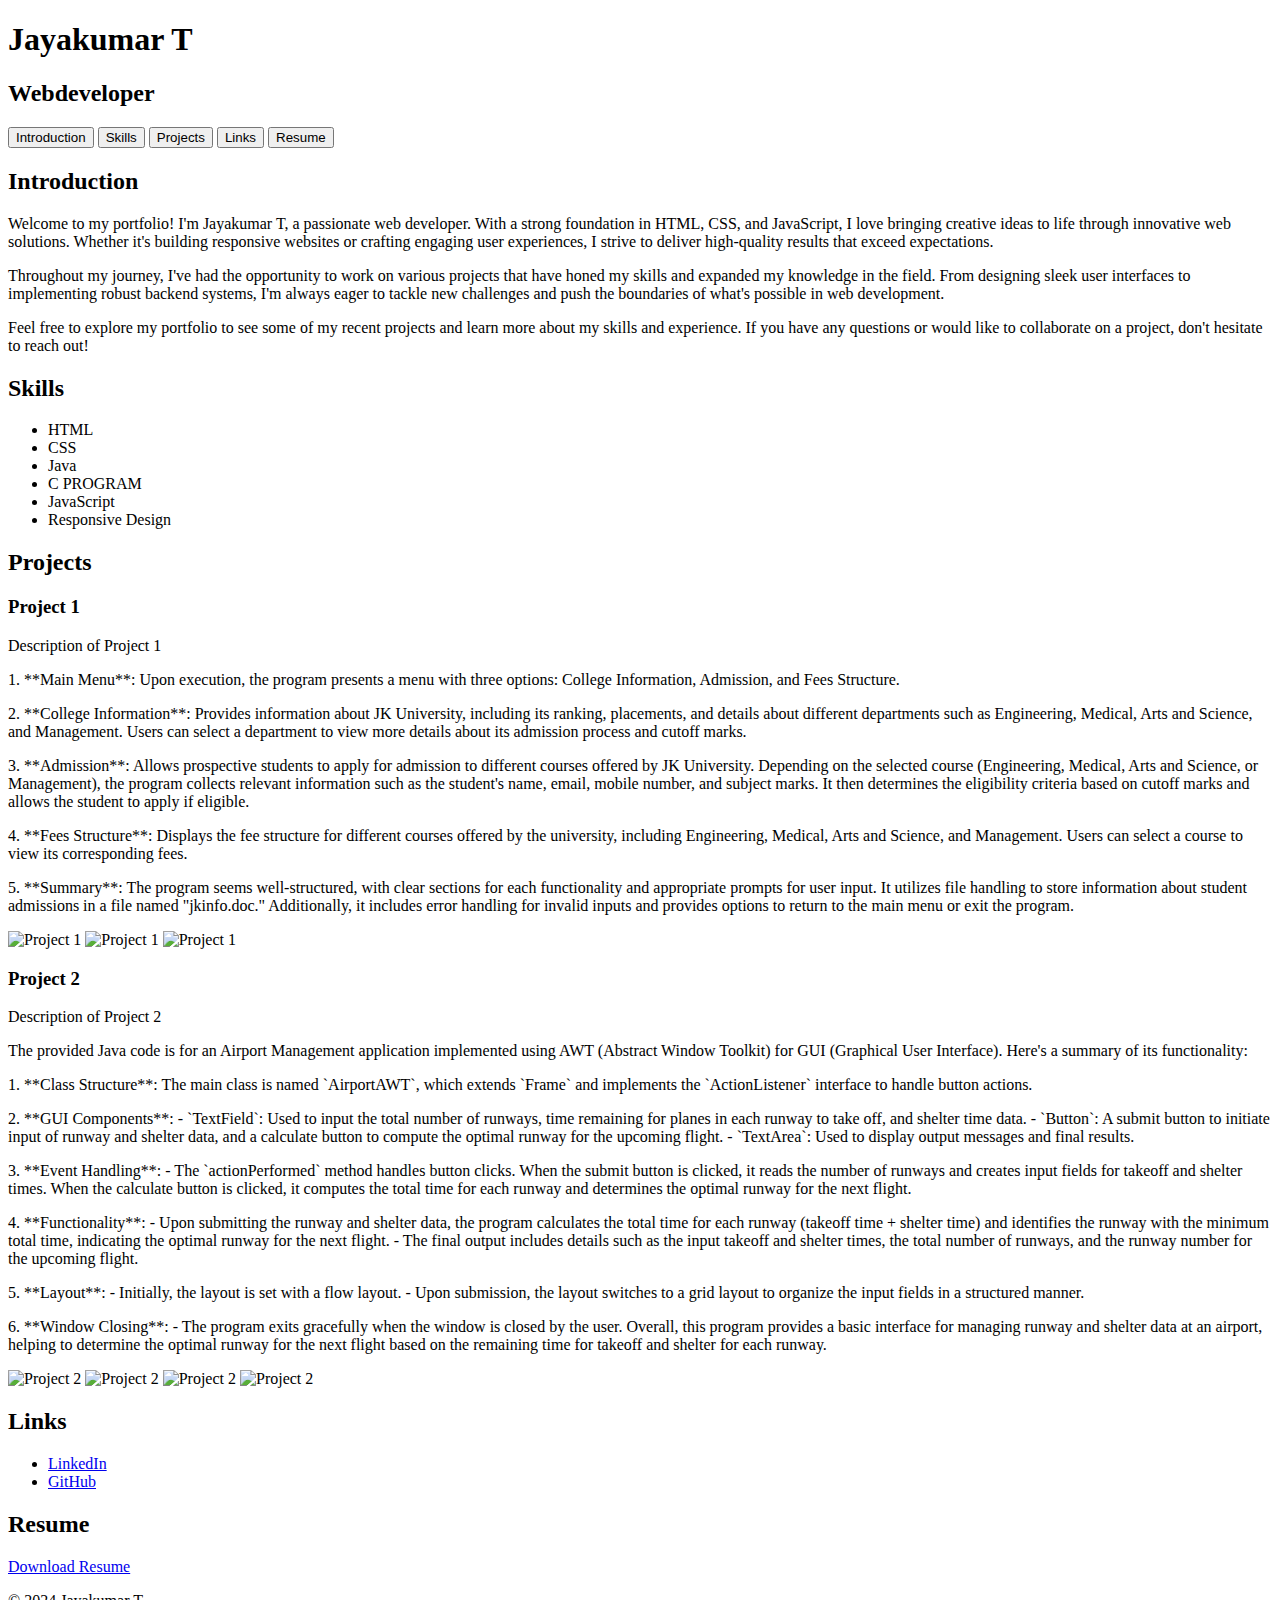
==== index.html @ 0cedcfc5 "index.html" ====
<!DOCTYPE html>
<html lang="en">
<head>
  <meta charset="UTF-8">
  <meta name="viewport" content="width=device-width, initial-scale=1.0">
  <title>Jayakumar T's Portfolio</title>
  <link rel="stylesheet" href="styles.css">
</head>
<body style="background-image: url('background.jpg'); background-size: cover;">

  <!-- Main Heading -->
  <header>
    <div class="header-content">
      <h1>Jayakumar T</h1>
      <h2>Webdeveloper</h2>
    </div>
  </header>

  <!-- Tabs Section -->
  <div class="tabs">
    <button class="tablinks" onclick="openTab(event, 'intro')">Introduction</button>
    <button class="tablinks" onclick="openTab(event, 'skills')">Skills</button>
    <button class="tablinks" onclick="openTab(event, 'projects')">Projects</button>
    <button class="tablinks" onclick="openTab(event, 'links')">Links</button>
    <button class="tablinks" onclick="openTab(event, 'resume')">Resume</button>
  </div>

  <!-- Introduction Section -->
  <section id="intro" class="tabcontent">
    <h2>Introduction</h2>
    <p>Welcome to my portfolio! I'm Jayakumar T, a passionate web developer. With a strong foundation in HTML, CSS, and JavaScript, I love bringing creative ideas to life through innovative web solutions. Whether it's building responsive websites or crafting engaging user experiences, I strive to deliver high-quality results that exceed expectations.</p>
    <p>Throughout my journey, I've had the opportunity to work on various projects that have honed my skills and expanded my knowledge in the field. From designing sleek user interfaces to implementing robust backend systems, I'm always eager to tackle new challenges and push the boundaries of what's possible in web development.</p>
    <p>Feel free to explore my portfolio to see some of my recent projects and learn more about my skills and experience. If you have any questions or would like to collaborate on a project, don't hesitate to reach out!</p>
  </section>

  <!-- Skills Section -->
  <section id="skills" class="tabcontent">
    <h2>Skills</h2>
    <ul>
      <li>HTML</li>
      <li>CSS</li>
      <li>Java</li>
     <li>C PROGRAM</li>
      <li>JavaScript</li>
      <li>Responsive Design</li>
    </ul>
  </section>

  <!-- Projects Section -->
  <section id="projects" class="tabcontent">
    <h2>Projects</h2>
    <div class="project">
      <h3>Project 1</h3>
      <p>Description of Project 1
<p>1. **Main Menu**: Upon execution, the program presents a menu with three options: College Information, Admission, and Fees Structure.</p>

<p>2. **College Information**: Provides information about JK University, including its ranking, placements, and details about different departments such as Engineering, Medical, Arts and Science, and Management. Users can select a department to view more details about its admission process and cutoff marks.</p>
<p>3. **Admission**: Allows prospective students to apply for admission to different courses offered by JK University. Depending on the selected course (Engineering, Medical, Arts and Science, or Management), the program collects relevant information such as the student's name, email, mobile number, and subject marks. It then determines the eligibility criteria based on cutoff marks and allows the student to apply if eligible.</p>

<p>4. **Fees Structure**: Displays the fee structure for different courses offered by the university, including Engineering, Medical, Arts and Science, and Management. Users can select a course to view its corresponding fees.</p>

5. **Summary**: The program seems well-structured, with clear sections for each functionality and appropriate prompts for user input. It utilizes file handling to store information about student admissions in a file named "jkinfo.doc." Additionally, it includes error handling for invalid inputs and provides options to return to the main menu or exit the program.



</p>
      <img src="projectc1.jpg" alt="Project 1">
  <img src="projectc2.jpg" alt="Project 1">
  <img src="projectc3.jpg" alt="Project 1">
    </div>
    <div class="project">
      <h3>Project 2</h3>
      <p>Description of Project 2
<p>      The provided Java code is for an Airport Management application implemented using AWT (Abstract Window Toolkit) for GUI (Graphical User Interface). Here's a summary of its functionality:

<p>1. **Class Structure**: The main class is named `AirportAWT`, which extends `Frame` and implements the `ActionListener` interface to handle button actions.</p>

<p>2. **GUI Components**:
   - `TextField`: Used to input the total number of runways, time remaining for planes in each runway to take off, and shelter time data.
   - `Button`: A submit button to initiate input of runway and shelter data, and a calculate button to compute the optimal runway for the upcoming flight.
   - `TextArea`: Used to display output messages and final results.</p>

<p>3. **Event Handling**:
   - The `actionPerformed` method handles button clicks. When the submit button is clicked, it reads the number of runways and creates input fields for takeoff and shelter times. When the calculate button is clicked, it computes the total time for each runway and determines the optimal runway for the next flight.</p>

<p>4. **Functionality**:
   - Upon submitting the runway and shelter data, the program calculates the total time for each runway (takeoff time + shelter time) and identifies the runway with the minimum total time, indicating the optimal runway for the next flight.
   - The final output includes details such as the input takeoff and shelter times, the total number of runways, and the runway number for the upcoming flight.</p>

<p>5. **Layout**:
   - Initially, the layout is set with a flow layout.
   - Upon submission, the layout switches to a grid layout to organize the input fields in a structured manner.</p> <p>6. **Window Closing**:
   - The program exits gracefully when the window is closed by the user.

Overall, this program provides a basic interface for managing runway and shelter data at an airport, helping to determine the optimal runway for the next flight based on the remaining time for takeoff and shelter for each runway. </p>


</p>
      <img src="1.jpg" alt="Project 2">
<img src="2.jpg" alt="Project 2">
<img src="3.jpg" alt="Project 2">
<img src="4.jpg" alt="Project 2">
    </div>
  </section>

  <!-- Links Section -->
  <section id="links" class="tabcontent">
    <h2>Links</h2>
    <ul>
      <li><a href="https://www.linkedin.com/in/jayakumar-t-4871ab226">LinkedIn</a></li>

      <li><a href="https://www.github.com/TKJayakumar">GitHub</a></li>
    
    </ul>
  </section>

  <!-- Resume Section -->
  <section id="resume" class="tabcontent">
    <h2>Resume</h2>
    <a href="resume.pdf" download>Download Resume</a>
  </section>

  <footer>
    <p>&copy; 2024 Jayakumar T</p>
  </footer>



  <script>
    function openTab(evt, tabName) {
      var i, tabcontent, tablinks;
      tabcontent = document.getElementsByClassName("tabcontent");
      for (i = 0; i < tabcontent.length; i++) {
        tabcontent[i].style.display = "none";
      }
      tablinks = document.getElementsByClassName("tablinks");
      for (i = 0; i < tablinks.length; i++) {
        tablinks[i].classList.remove("active");
      }
      document.getElementById(tabName).style.display = "block";
      evt.currentTarget.classList.add("active");
    }
  </script>

</body>
</html>
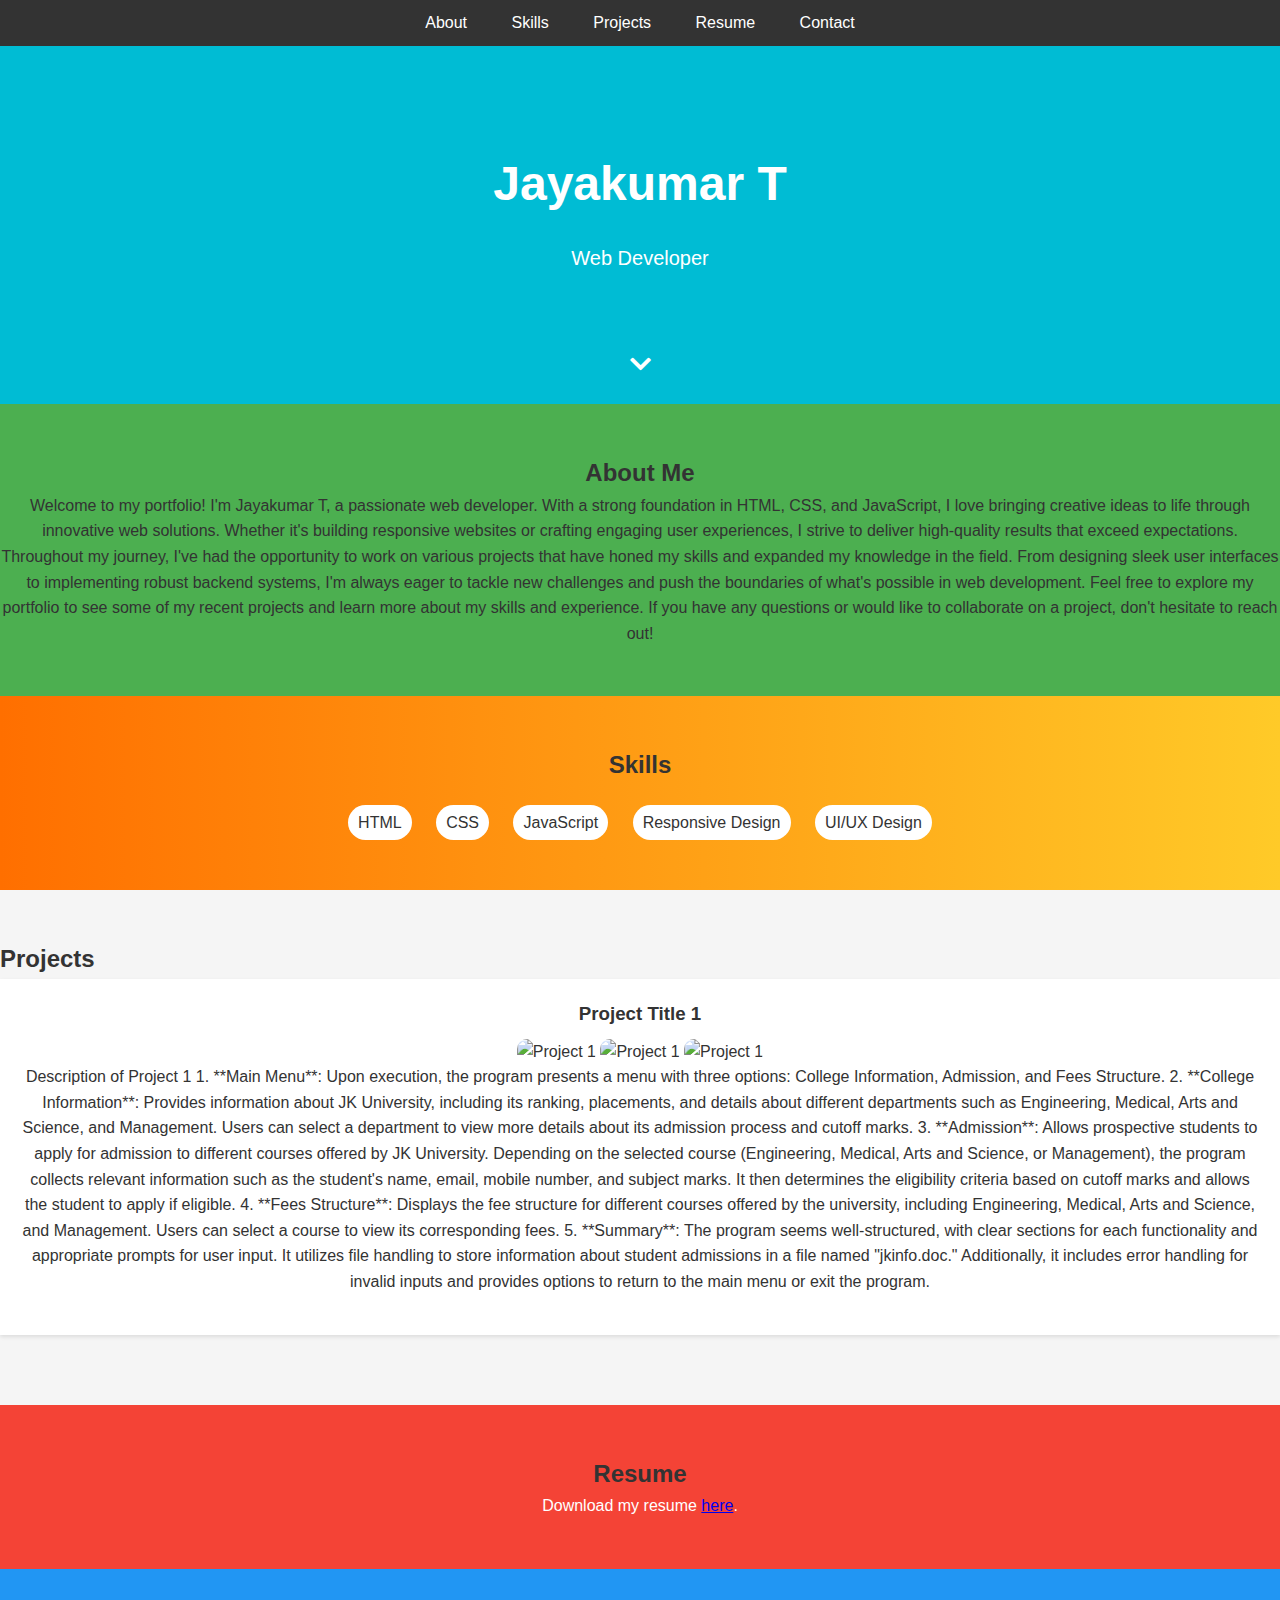
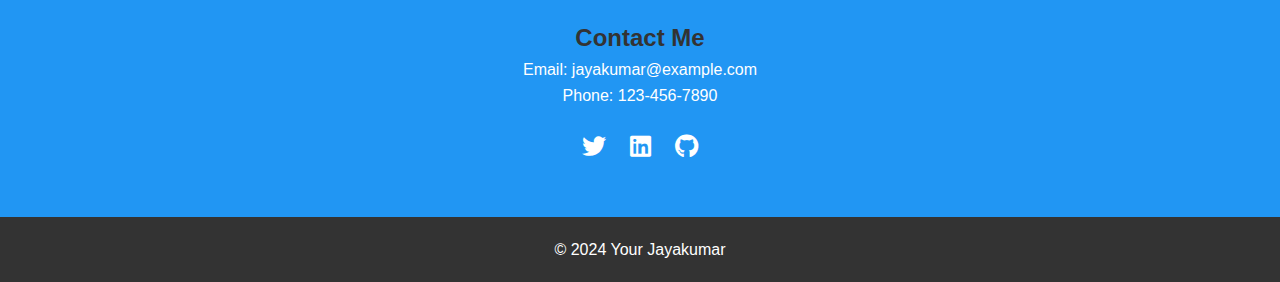
==== commit bc849e52: "Update index.html" ====
--- a/index.html
+++ b/index.html
@@ -3,144 +3,103 @@
 <head>
   <meta charset="UTF-8">
   <meta name="viewport" content="width=device-width, initial-scale=1.0">
-  <title>Jayakumar T's Portfolio</title>
+  <title>My Portfolio</title>
   <link rel="stylesheet" href="styles.css">
+  <link rel="stylesheet" href="https://cdnjs.cloudflare.com/ajax/libs/font-awesome/5.15.4/css/all.min.css">
 </head>
-<body style="background-image: url('background.jpg'); background-size: cover;">
+<body>
+  <!-- Navigation -->
+  <nav>
+    <ul>
+      <li><a href="#about">About</a></li>
+      <li><a href="#skills">Skills</a></li>
+      <li><a href="#projects">Projects</a></li>
+      <li><a href="#resume">Resume</a></li>
+      <li><a href="#contact">Contact</a></li>
+    </ul>
+  </nav>
 
-  <!-- Main Heading -->
+  <!-- Header Section -->
   <header>
-    <div class="header-content">
-      <h1>Jayakumar T</h1>
-      <h2>Webdeveloper</h2>
-    </div>
+    <h1>Jayakumar T</h1>
+    <p>Web Developer</p>
+    <a href="#about" class="scroll-down"><i class="fas fa-chevron-down"></i></a>
   </header>
 
-  <!-- Tabs Section -->
-  <div class="tabs">
-    <button class="tablinks" onclick="openTab(event, 'intro')">Introduction</button>
-    <button class="tablinks" onclick="openTab(event, 'skills')">Skills</button>
-    <button class="tablinks" onclick="openTab(event, 'projects')">Projects</button>
-    <button class="tablinks" onclick="openTab(event, 'links')">Links</button>
-    <button class="tablinks" onclick="openTab(event, 'resume')">Resume</button>
-  </div>
+  <!-- About Section -->
+  <section id="about">
+    <h2>About Me</h2>
+  
+    <p>Welcome to my portfolio! I'm Jayakumar T, a passionate web developer. With a strong foundation in HTML, CSS, and JavaScript, I love bringing creative ideas to life through innovative web solutions. Whether it's building responsive websites or crafting engaging user experiences, I strive to deliver high-quality results that exceed expectations.
 
-  <!-- Introduction Section -->
-  <section id="intro" class="tabcontent">
-    <h2>Introduction</h2>
-    <p>Welcome to my portfolio! I'm Jayakumar T, a passionate web developer. With a strong foundation in HTML, CSS, and JavaScript, I love bringing creative ideas to life through innovative web solutions. Whether it's building responsive websites or crafting engaging user experiences, I strive to deliver high-quality results that exceed expectations.</p>
-    <p>Throughout my journey, I've had the opportunity to work on various projects that have honed my skills and expanded my knowledge in the field. From designing sleek user interfaces to implementing robust backend systems, I'm always eager to tackle new challenges and push the boundaries of what's possible in web development.</p>
-    <p>Feel free to explore my portfolio to see some of my recent projects and learn more about my skills and experience. If you have any questions or would like to collaborate on a project, don't hesitate to reach out!</p>
+Throughout my journey, I've had the opportunity to work on various projects that have honed my skills and expanded my knowledge in the field. From designing sleek user interfaces to implementing robust backend systems, I'm always eager to tackle new challenges and push the boundaries of what's possible in web development.
+
+Feel free to explore my portfolio to see some of my recent projects and learn more about my skills and experience. If you have any questions or would like to collaborate on a project, don't hesitate to reach out!</p>
   </section>
 
   <!-- Skills Section -->
-  <section id="skills" class="tabcontent">
+  <section id="skills">
     <h2>Skills</h2>
     <ul>
       <li>HTML</li>
       <li>CSS</li>
-      <li>Java</li>
-     <li>C PROGRAM</li>
       <li>JavaScript</li>
       <li>Responsive Design</li>
+      <li>UI/UX Design</li>
+      <!-- Add more skills as needed -->
     </ul>
   </section>
 
   <!-- Projects Section -->
-  <section id="projects" class="tabcontent">
+  <section id="projects">
     <h2>Projects</h2>
-    <div class="project">
-      <h3>Project 1</h3>
+    <!-- Add project cards with titles, descriptions, and images -->
+    <div class="project-card">
+      <h3>Project Title 1</h3>
+      <img src="projectc1.jpg" alt="Project 1">
+       <img src="projectc2.jpg" alt="Project 1">
+        <img src="projectc3.jpg" alt="Project 1">
       <p>Description of Project 1
-<p>1. **Main Menu**: Upon execution, the program presents a menu with three options: College Information, Admission, and Fees Structure.</p>
 
-<p>2. **College Information**: Provides information about JK University, including its ranking, placements, and details about different departments such as Engineering, Medical, Arts and Science, and Management. Users can select a department to view more details about its admission process and cutoff marks.</p>
-<p>3. **Admission**: Allows prospective students to apply for admission to different courses offered by JK University. Depending on the selected course (Engineering, Medical, Arts and Science, or Management), the program collects relevant information such as the student's name, email, mobile number, and subject marks. It then determines the eligibility criteria based on cutoff marks and allows the student to apply if eligible.</p>
+1. **Main Menu**: Upon execution, the program presents a menu with three options: College Information, Admission, and Fees Structure.
 
-<p>4. **Fees Structure**: Displays the fee structure for different courses offered by the university, including Engineering, Medical, Arts and Science, and Management. Users can select a course to view its corresponding fees.</p>
+2. **College Information**: Provides information about JK University, including its ranking, placements, and details about different departments such as Engineering, Medical, Arts and Science, and Management. Users can select a department to view more details about its admission process and cutoff marks.
+
+3. **Admission**: Allows prospective students to apply for admission to different courses offered by JK University. Depending on the selected course (Engineering, Medical, Arts and Science, or Management), the program collects relevant information such as the student's name, email, mobile number, and subject marks. It then determines the eligibility criteria based on cutoff marks and allows the student to apply if eligible.
+
+4. **Fees Structure**: Displays the fee structure for different courses offered by the university, including Engineering, Medical, Arts and Science, and Management. Users can select a course to view its corresponding fees.
 
 5. **Summary**: The program seems well-structured, with clear sections for each functionality and appropriate prompts for user input. It utilizes file handling to store information about student admissions in a file named "jkinfo.doc." Additionally, it includes error handling for invalid inputs and provides options to return to the main menu or exit the program.
-
-
-
 </p>
-      <img src="projectc1.jpg" alt="Project 1">
-  <img src="projectc2.jpg" alt="Project 1">
-  <img src="projectc3.jpg" alt="Project 1">
+      
     </div>
-    <div class="project">
-      <h3>Project 2</h3>
-      <p>Description of Project 2
-<p>      The provided Java code is for an Airport Management application implemented using AWT (Abstract Window Toolkit) for GUI (Graphical User Interface). Here's a summary of its functionality:
-
-<p>1. **Class Structure**: The main class is named `AirportAWT`, which extends `Frame` and implements the `ActionListener` interface to handle button actions.</p>
-
-<p>2. **GUI Components**:
-   - `TextField`: Used to input the total number of runways, time remaining for planes in each runway to take off, and shelter time data.
-   - `Button`: A submit button to initiate input of runway and shelter data, and a calculate button to compute the optimal runway for the upcoming flight.
-   - `TextArea`: Used to display output messages and final results.</p>
-
-<p>3. **Event Handling**:
-   - The `actionPerformed` method handles button clicks. When the submit button is clicked, it reads the number of runways and creates input fields for takeoff and shelter times. When the calculate button is clicked, it computes the total time for each runway and determines the optimal runway for the next flight.</p>
-
-<p>4. **Functionality**:
-   - Upon submitting the runway and shelter data, the program calculates the total time for each runway (takeoff time + shelter time) and identifies the runway with the minimum total time, indicating the optimal runway for the next flight.
-   - The final output includes details such as the input takeoff and shelter times, the total number of runways, and the runway number for the upcoming flight.</p>
-
-<p>5. **Layout**:
-   - Initially, the layout is set with a flow layout.
-   - Upon submission, the layout switches to a grid layout to organize the input fields in a structured manner.</p> <p>6. **Window Closing**:
-   - The program exits gracefully when the window is closed by the user.
-
-Overall, this program provides a basic interface for managing runway and shelter data at an airport, helping to determine the optimal runway for the next flight based on the remaining time for takeoff and shelter for each runway. </p>
-
-
-</p>
-      <img src="1.jpg" alt="Project 2">
-<img src="2.jpg" alt="Project 2">
-<img src="3.jpg" alt="Project 2">
-<img src="4.jpg" alt="Project 2">
-    </div>
+   
+    <!-- Add more project cards as needed -->
   </section>
 
-  <!-- Links Section -->
-  <section id="links" class="tabcontent">
-    <h2>Links</h2>
-    <ul>
-      <li><a href="https://www.linkedin.com/in/jayakumar-t-4871ab226">LinkedIn</a></li>
+  <!-- Resume Section -->
+  <section id="resume">
+    <h2>Resume</h2>
+    <p>Download my resume <a href="resume.pdf" target="_blank">here</a>.</p>
+  </section>
 
-      <li><a href="https://www.github.com/TKJayakumar">GitHub</a></li>
-    
+  <!-- Contact Section -->
+  <section id="contact">
+    <h2>Contact Me</h2>
+    <p>Email: jayakumar@example.com</p>
+    <p>Phone: 123-456-7890</p>
+    <ul class="social-links">
+      <li><a href="#" class="social-icon"><i class="fab fa-twitter"></i></a></li>
+      <li><a href="https://www.linkedin.com/in/jayakumar-t-4871ab226" class="social-icon"><i class="fab fa-linkedin"></i></a></li>
+      <li><a href="https://www.github.com/TKJayakumar" class="social-icon"><i class="fab fa-github"></i></a></li>
     </ul>
   </section>
 
-  <!-- Resume Section -->
-  <section id="resume" class="tabcontent">
-    <h2>Resume</h2>
-    <a href="resume.pdf" download>Download Resume</a>
-  </section>
-
+  <!-- Footer -->
   <footer>
-    <p>&copy; 2024 Jayakumar T</p>
+    <p>&copy; 2024 Your Jayakumar</p>
   </footer>
 
-
-
-  <script>
-    function openTab(evt, tabName) {
-      var i, tabcontent, tablinks;
-      tabcontent = document.getElementsByClassName("tabcontent");
-      for (i = 0; i < tabcontent.length; i++) {
-        tabcontent[i].style.display = "none";
-      }
-      tablinks = document.getElementsByClassName("tablinks");
-      for (i = 0; i < tablinks.length; i++) {
-        tablinks[i].classList.remove("active");
-      }
-      document.getElementById(tabName).style.display = "block";
-      evt.currentTarget.classList.add("active");
-    }
-  </script>
-
+  <script src="https://cdnjs.cloudflare.com/ajax/libs/font-awesome/5.15.4/js/all.min.js"></script>
 </body>
 </html>
--- a/styles.css
+++ b/styles.css
@@ -0,0 +1,175 @@
+/* Reset CSS */
+* {
+  box-sizing: border-box;
+  margin: 0;
+  padding: 0;
+}
+
+/* Global Styles */
+body {
+  font-family: Arial, sans-serif;
+  line-height: 1.6;
+  background-color: #f5f5f5;
+  color: #333;
+}
+
+/* Navigation */
+nav {
+  background-color: #333;
+  padding: 10px 0;
+}
+nav ul {
+  list-style-type: none;
+  text-align: center;
+}
+nav ul li {
+  display: inline-block;
+  margin: 0 10px;
+}
+nav ul li a {
+  color: #fff;
+  text-decoration: none;
+  padding: 5px 10px;
+  transition: background-color 0.3s ease;
+}
+nav ul li a:hover {
+  background-color: #555;
+}
+
+/* Header */
+header {
+  background-color: #00bcd4;
+  padding: 100px 0;
+  text-align: center;
+  position: relative;
+}
+header h1 {
+  font-size: 48px;
+  margin-bottom: 20px;
+  color: #fff;
+}
+header p {
+  font-size: 20px;
+  margin-bottom: 30px;
+  color: #fff;
+}
+.scroll-down {
+  position: absolute;
+  bottom: 20px;
+  left: 50%;
+  transform: translateX(-50%);
+  font-size: 24px;
+  color: #fff;
+}
+
+/* About Section */
+#about {
+  background-color: #4caf50;
+  padding: 50px 0;
+  text-align: center;
+}
+#about img {
+  border-radius: 50%;
+  margin-bottom: 20px;
+}
+
+/* Skills Section */
+#skills {
+  background: linear-gradient(to right, #ff6f00, #ffca28);
+  padding: 50px 0;
+  text-align: center;
+}
+#skills ul {
+  margin-top: 20px;
+}
+#skills ul li {
+  display: inline-block;
+  margin: 0 10px;
+  padding: 5px 10px;
+  background-color: #fff;
+  color: #333;
+  border-radius: 20px;
+}
+
+/* Projects Section */
+#projects {
+  padding: 50px 0;
+}
+.project-card {
+  background-color: #fff;
+  padding: 20px;
+  margin-bottom: 20px;
+  text-align: center;
+  box-shadow: 0 2px 4px rgba(0, 0, 0, 0.1);
+  transition: transform 0.3s ease;
+}
+.project-card:hover {
+  transform: translateY(-5px);
+}
+.project-card h3 {
+  margin-bottom: 10px;
+}
+.project-card img {
+  max-width: 100%;
+  height: auto;
+  border-radius: 10px;
+}
+.project-card p {
+  margin-bottom: 20px;
+}
+.project-card .btn {
+  display: inline-block;
+  padding: 10px 20px;
+  background-color: #4caf50;
+  color: #fff;
+  text-decoration: none;
+  border-radius: 5px;
+  transition: background-color 0.3s ease;
+}
+.project-card .btn:hover {
+  background-color: #388e3c;
+}
+
+/* Resume Section */
+#resume {
+  background-color: #f44336;
+  padding: 50px 0;
+  text-align: center;
+}
+#resume p {
+  color: #fff;
+}
+
+/* Contact Section */
+#contact {
+  background-color: #2196f3;
+  padding: 50px 0;
+  text-align: center;
+}
+#contact p {
+  color: #fff;
+}
+.social-links {
+  margin-top: 20px;
+}
+.social-links li {
+  display: inline-block;
+  margin: 0 10px;
+}
+.social-links .social-icon {
+  color: #fff;
+  font-size: 24px;
+  text-decoration: none;
+  transition: color 0.3s ease;
+}
+.social-links .social-icon:hover {
+  color: #e0e0e0;
+}
+
+/* Footer */
+footer {
+  background-color: #333;
+  color: #fff;
+  text-align: center;
+  padding: 20px 0;
+}
